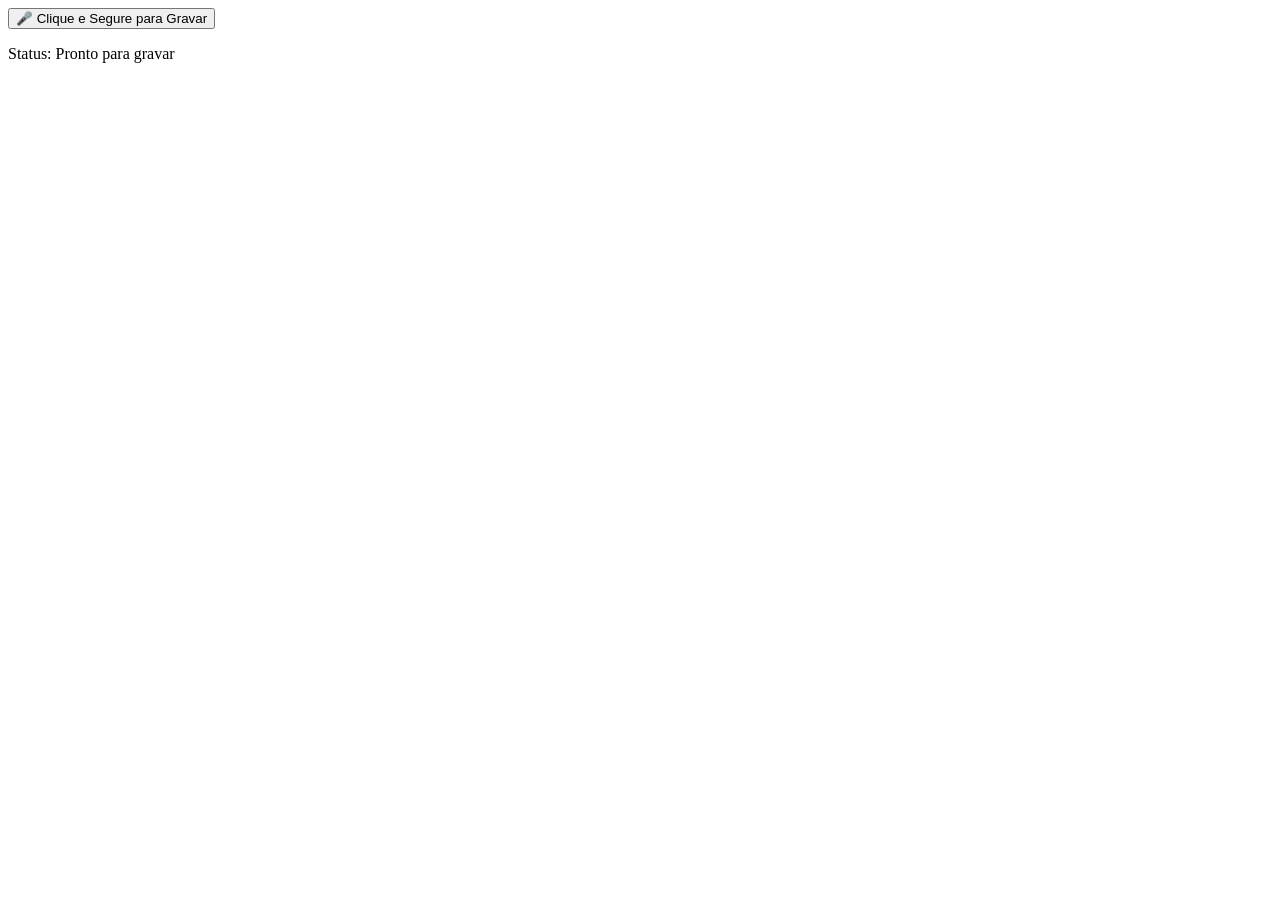
==== index.html @ cc32ca70 "Add files via upload" ====
<!DOCTYPE html>
<html lang="pt-BR">

<head>
    <meta charset="UTF-8">
    <meta name="viewport" content="width=device-width, initial-scale=1.0">

    <!-- Nome que aparece na aba do navegador -->
    <title>Simulador de Gravador de Áudio</title>

    <!-- Ícone do site -->
    <link rel="icon" type="image/png" href="img/imagem.png">

    <!-- CSS -->
    <link rel="stylesheet" href="css/style.css">
</head>

<body>

    <div class="container-gravador">

        <!-- Botão para gravar -->
        <button id="btn-gravador">
            🎤 Clique e Segure para Gravar
        </button>

        <!-- Status da gravação -->
        <p id="status-gravacao">
            Status: Pronto para gravar
        </p>

    </div>

    <script src="js/script.js"></script>

</body>

</html>
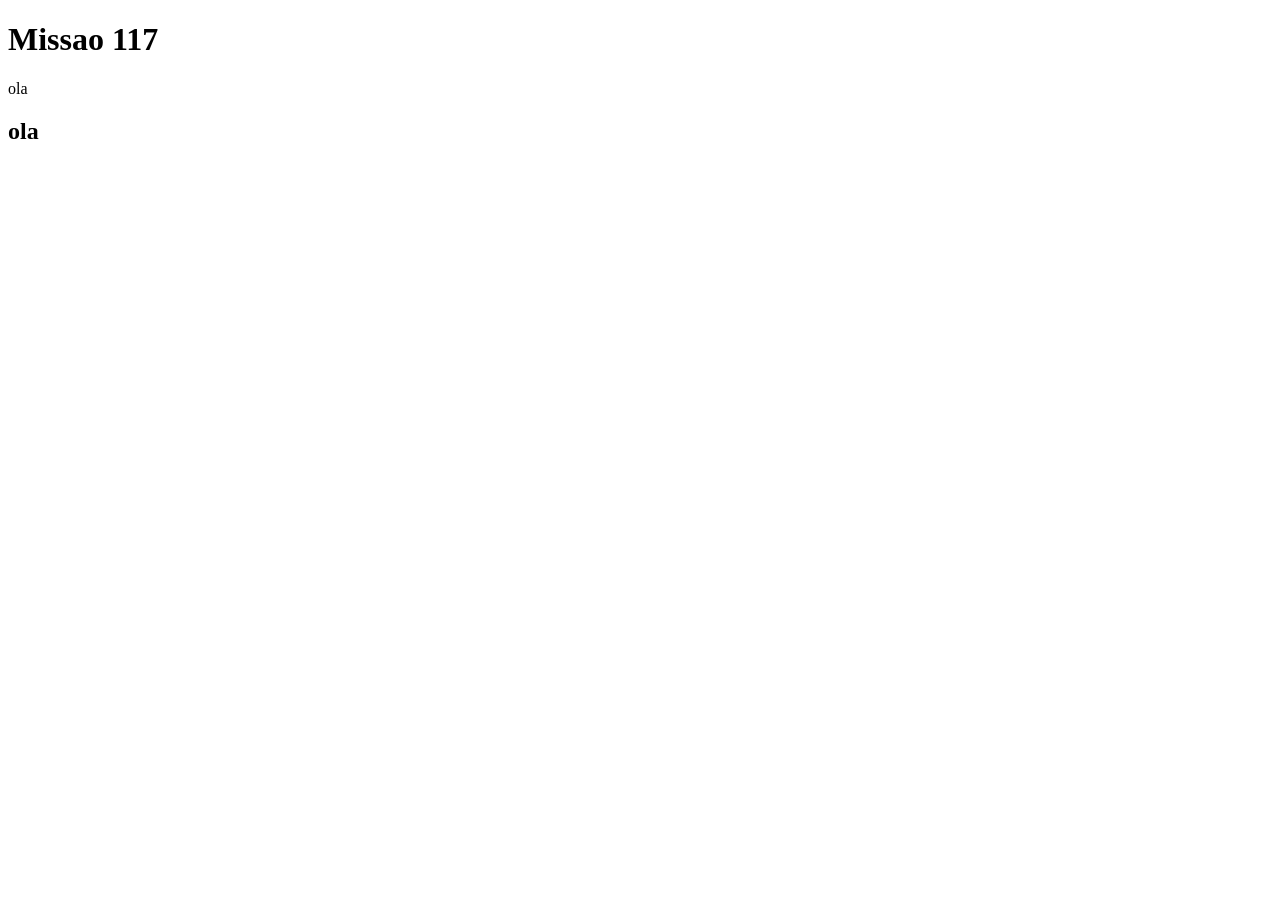
==== commit 39c6c185: "Add files via upload" ====
--- a/index.html
+++ b/index.html
@@ -1,38 +1,128 @@
 <!DOCTYPE html>
 <html lang="pt-BR">
-
 <head>
     <meta charset="UTF-8">
     <meta name="viewport" content="width=device-width, initial-scale=1.0">
 
-    <!-- Nome que aparece na aba do navegador -->
-    <title>Simulador de Gravador de Áudio</title>
+    <title>Missao 117</title>
 
-    <!-- Ícone do site -->
-    <link rel="icon" type="image/png" href="img/imagem.png">
-
-    <!-- CSS -->
-    <link rel="stylesheet" href="css/style.css">
+    <link rel="stylesheet" href="style.css">
 </head>
 
 <body>
 
-    <div class="container-gravador">
+    <header>
+        <h1>Missao 117</h1>
+        <p></p>
+    </header>
 
-        <!-- Botão para gravar -->
-        <button id="btn-gravador">
-            🎤 Clique e Segure para Gravar
-        </button>
+    <main class="produtos">
 
-        <!-- Status da gravação -->
-        <p id="status-gravacao">
-            Status: Pronto para gravar
-        </p>
+        <div class="container">
 
-    </div>
+            <!-- Card 1 -->
+            <div class="card">
+                
+                <div class="card-conteudo">
+                
 
-    <script src="js/script.js"></script>
+                    <p>ola </p>
+                   
+                </div>
+            </div>
+
+            <!-- Card 2 -->
+            <div class="card">
+                
+                <div class="card-conteudo">
+                    <h2>ola </h2>
+                    <p></p>
+                   
+                </div>
+            </div>
+
+            <!-- Card 3 -->
+            <div class="card">
+                
+                <div class="card-conteudo">
+                    <h2></h2>
+                    <p></p>
+                   
+                </div>
+            </div>
+
+            <!-- Card 4 -->
+            <div class="card">
+                
+                <div class="card-conteudo">
+                    <h2></h2>
+                    <p></p>
+                    
+                </div>
+            </div>
+
+            <!-- Card 5 -->
+            <div class="card">
+                
+                <div class="card-conteudo">
+                    <h2></h2>
+                    <p></p>
+                   
+                </div>
+            </div>
+
+            <!-- Card 6 -->
+            <div class="card">
+                
+                <div class="card-conteudo">
+                    <h2></h2>
+                    <p></p>
+                   
+                </div>
+            </div>
+
+            <!-- Card 7 -->
+            <div class="card">
+                
+                <div class="card-conteudo">
+                    <h2></h2>
+                    <p></p>
+                    
+                </div>
+            </div>
+
+            <!-- Card 8 -->
+            <div class="card">
+                
+                <div class="card-conteudo">
+                    <h2></h2>
+                    <p></p>
+                    
+                </div>
+            </div>
+
+            <!-- Card 9 -->
+            <div class="card">
+                
+                <div class="card-conteudo">
+                    <h2></h2>
+                    <p></p>
+            </div>
+
+            <!-- Card 10 -->
+            <div class="card">
+               
+                <div class="card-conteudo">
+                    <h2></h2>
+                    <p></p>
+                    
+                  
+                </div>
+            </div>
+
+        </div>
+
+    </main>
 
 </body>
-
 </html>
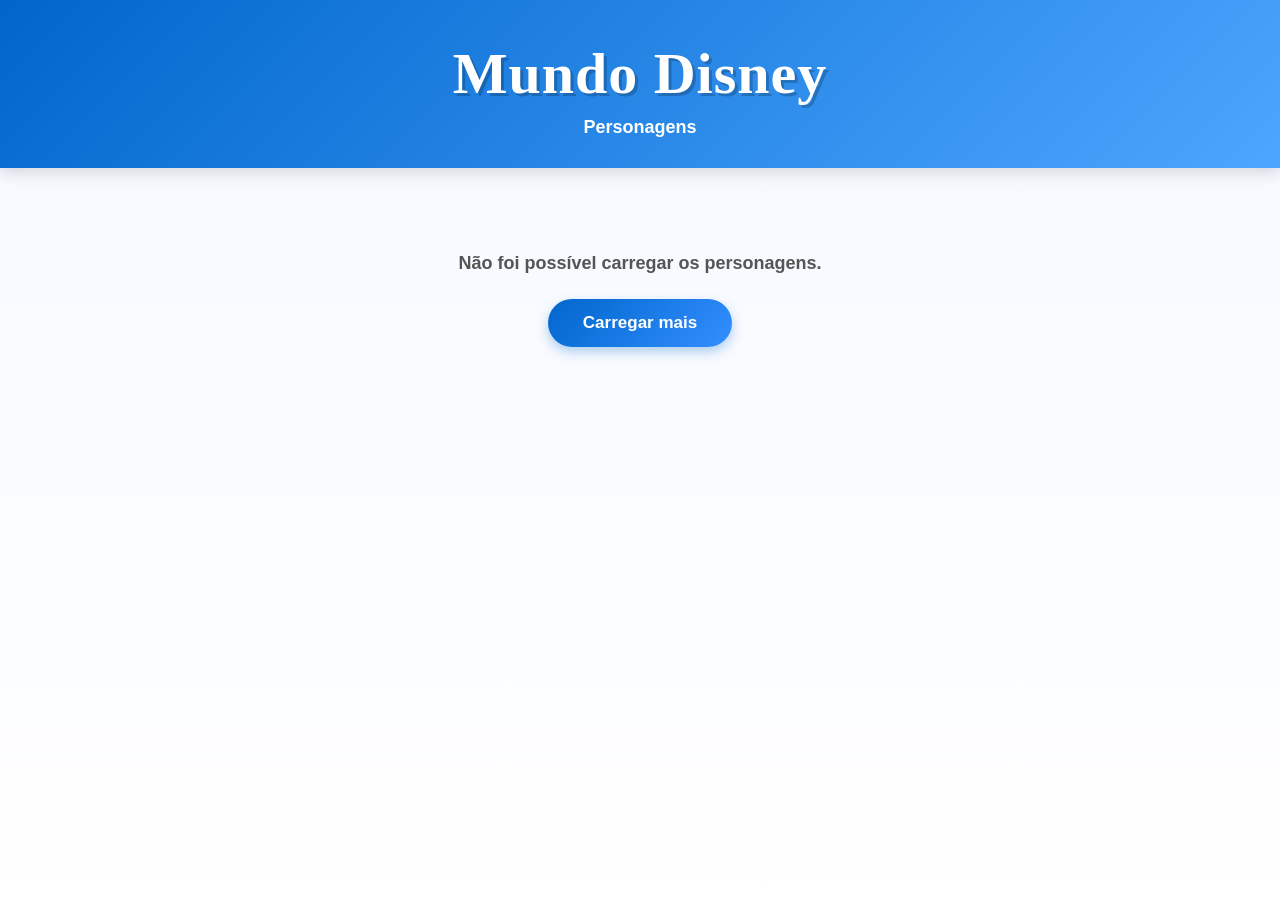
==== commit 1bd3c351: "Add files via upload" ====
--- a/index.html
+++ b/index.html
@@ -1,128 +1,62 @@
 <!DOCTYPE html>
+
 <html lang="pt-BR">
+
 <head>
+
     <meta charset="UTF-8">
     <meta name="viewport" content="width=device-width, initial-scale=1.0">
+    <title>Personagens Disney</title>
+    <link rel="stylesheet" href="css/style.css">
 
-    <title>Missao 117</title>
+</head>
 
-    <link rel="stylesheet" href="style.css">
-</head>
+
 
 <body>
 
+
+
     <header>
-        <h1>Missao 117</h1>
-        <p></p>
+
+        <h1>Mundo Disney</h1>
+
+        <p>Personagens</p>
+
     </header>
 
-    <main class="produtos">
 
-        <div class="container">
 
-            <!-- Card 1 -->
-            <div class="card">
-                
-                <div class="card-conteudo">
-                
+    <main>
 
-                    <p>ola </p>
-                   
-                </div>
-            </div>
 
-            <!-- Card 2 -->
-            <div class="card">
-                
-                <div class="card-conteudo">
-                    <h2>ola </h2>
-                    <p></p>
-                   
-                </div>
-            </div>
 
-            <!-- Card 3 -->
-            <div class="card">
-                
-                <div class="card-conteudo">
-                    <h2></h2>
-                    <p></p>
-                   
-                </div>
-            </div>
+        <section id="characters" class="characters"></section>
 
-            <!-- Card 4 -->
-            <div class="card">
-                
-                <div class="card-conteudo">
-                    <h2></h2>
-                    <p></p>
-                    
-                </div>
-            </div>
 
-            <!-- Card 5 -->
-            <div class="card">
-                
-                <div class="card-conteudo">
-                    <h2></h2>
-                    <p></p>
-                   
-                </div>
-            </div>
 
-            <!-- Card 6 -->
-            <div class="card">
-                
-                <div class="card-conteudo">
-                    <h2></h2>
-                    <p></p>
-                   
-                </div>
-            </div>
+        <p id="mensagem"></p>
 
-            <!-- Card 7 -->
-            <div class="card">
-                
-                <div class="card-conteudo">
-                    <h2></h2>
-                    <p></p>
-                    
-                </div>
-            </div>
 
-            <!-- Card 8 -->
-            <div class="card">
-                
-                <div class="card-conteudo">
-                    <h2></h2>
-                    <p></p>
-                    
-                </div>
-            </div>
 
-            <!-- Card 9 -->
-            <div class="card">
-                
-                <div class="card-conteudo">
-                    <h2></h2>
-                    <p></p>
-            </div>
+        <button id="botaoCarregar">
 
-            <!-- Card 10 -->
-            <div class="card">
-               
-                <div class="card-conteudo">
-                    <h2></h2>
-                    <p></p>
-                    
-                  
-                </div>
-            </div>
+            Carregar mais
 
-        </div>
+        </button>
+
+
 
     </main>
 
+
+
+    <script src="js/script.js"></script>
+
+
+
 </body>
+
+
+
 </html>
--- a/css/style.css
+++ b/css/style.css
@@ -0,0 +1,237 @@
+/* ========================================
+   MUNDO DISNEY
+   CSS COMPLETO
+======================================== */
+
+/* ---------- CONFIGURAÇÕES GERAIS ---------- */
+
+* {
+    margin: 0;
+    padding: 0;
+    box-sizing: border-box;
+}
+
+body {
+    font-family: Arial, sans-serif;
+    background: linear-gradient(180deg, #f4f8ff 0%, #ffffff 100%);
+    color: #222;
+    min-height: 100vh;
+}
+
+
+/* ---------- FONTE ESTILO DISNEY ---------- */
+
+/* 
+   Coloque sua fonte dentro de:
+   fontes/waltograph.ttf
+*/
+
+@font-face {
+    font-family: "Waltograph";
+    src: url("fontes/waltograph.ttf") format("truetype");
+    font-weight: normal;
+    font-style: normal;
+}
+
+
+/* ---------- CABEÇALHO ---------- */
+
+header {
+    text-align: center;
+    padding: 40px 20px 30px;
+    background: linear-gradient(135deg, #0066cc, #4da6ff);
+    color: white;
+    box-shadow: 0 4px 15px rgba(0, 0, 0, 0.15);
+}
+
+header h1 {
+    font-family: "Waltograph", "Pacifico", cursive;
+    font-size: 58px;
+    letter-spacing: 1px;
+    margin-bottom: 10px;
+    text-shadow: 3px 3px 0 rgba(0, 0, 0, 0.2);
+}
+
+header p {
+    font-size: 18px;
+    font-weight: bold;
+}
+
+
+/* ---------- CONTAINER ---------- */
+
+.container {
+    width: 90%;
+    max-width: 1200px;
+    margin: 0 auto;
+}
+
+
+/* ---------- MENSAGEM ---------- */
+
+#mensagem {
+    text-align: center;
+    margin: 25px 0;
+    font-size: 18px;
+    font-weight: bold;
+    color: #555;
+}
+
+
+/* ---------- GRID DOS PERSONAGENS ---------- */
+
+#characters {
+    display: grid;
+    grid-template-columns: repeat(3, 1fr);
+    gap: 25px;
+    padding: 20px 0 40px;
+}
+
+
+/* ---------- CARD ---------- */
+
+.card {
+    background-color: white;
+    border-radius: 18px;
+    overflow: hidden;
+    box-shadow: 0 5px 15px rgba(0, 0, 0, 0.12);
+    transition: transform 0.3s ease, box-shadow 0.3s ease;
+    border: 1px solid #e5e5e5;
+}
+
+.card:hover {
+    transform: translateY(-8px);
+    box-shadow: 0 12px 25px rgba(0, 0, 0, 0.18);
+}
+
+
+/* ---------- IMAGEM DO CARD ---------- */
+
+.card img {
+    width: 100%;
+    height: 250px;
+    object-fit: contain;
+    display: block;
+    background: #f5f8ff;
+    padding: 15px;
+}
+
+
+/* ---------- CONTEÚDO DO CARD ---------- */
+
+.card-content {
+    padding: 20px;
+    text-align: center;
+}
+
+.card h2 {
+    font-family: "Waltograph", "Pacifico", cursive;
+    color: #0066cc;
+    font-size: 28px;
+    margin-bottom: 10px;
+}
+
+.card p {
+    color: #666;
+    font-size: 15px;
+    line-height: 1.5;
+}
+
+
+/* ---------- BOTÃO ---------- */
+
+#botaoCarregar {
+    display: block;
+    margin: 10px auto 40px;
+    padding: 14px 35px;
+    border: none;
+    border-radius: 30px;
+    background: linear-gradient(135deg, #0066cc, #338fff);
+    color: white;
+    font-size: 17px;
+    font-weight: bold;
+    cursor: pointer;
+    transition: 0.3s ease;
+    box-shadow: 0 5px 12px rgba(0, 102, 204, 0.3);
+}
+
+#botaoCarregar:hover {
+    transform: scale(1.05);
+    background: linear-gradient(135deg, #0052a3, #1f7de0);
+}
+
+#botaoCarregar:disabled {
+    opacity: 0.6;
+    cursor: not-allowed;
+    transform: none;
+}
+
+
+/* ---------- RODAPÉ ---------- */
+
+footer {
+    background: #0066cc;
+    color: white;
+    text-align: center;
+    padding: 20px;
+    margin-top: 20px;
+}
+
+footer p {
+    font-size: 14px;
+}
+
+
+/* ---------- RESPONSIVIDADE ---------- */
+
+/* Tablets */
+
+@media (max-width: 900px) {
+
+    #characters {
+        grid-template-columns: repeat(2, 1fr);
+    }
+
+    header h1 {
+        font-size: 48px;
+    }
+}
+
+
+/* Celulares */
+
+@media (max-width: 600px) {
+
+    header {
+        padding: 30px 15px;
+    }
+
+    header h1 {
+        font-size: 40px;
+    }
+
+    header p {
+        font-size: 15px;
+    }
+
+    .container {
+        width: 92%;
+    }
+
+    #characters {
+        grid-template-columns: 1fr;
+        gap: 20px;
+    }
+
+    .card img {
+        height: 230px;
+    }
+
+    .card h2 {
+        font-size: 25px;
+    }
+
+    #botaoCarregar {
+        width: 90%;
+    }
+}
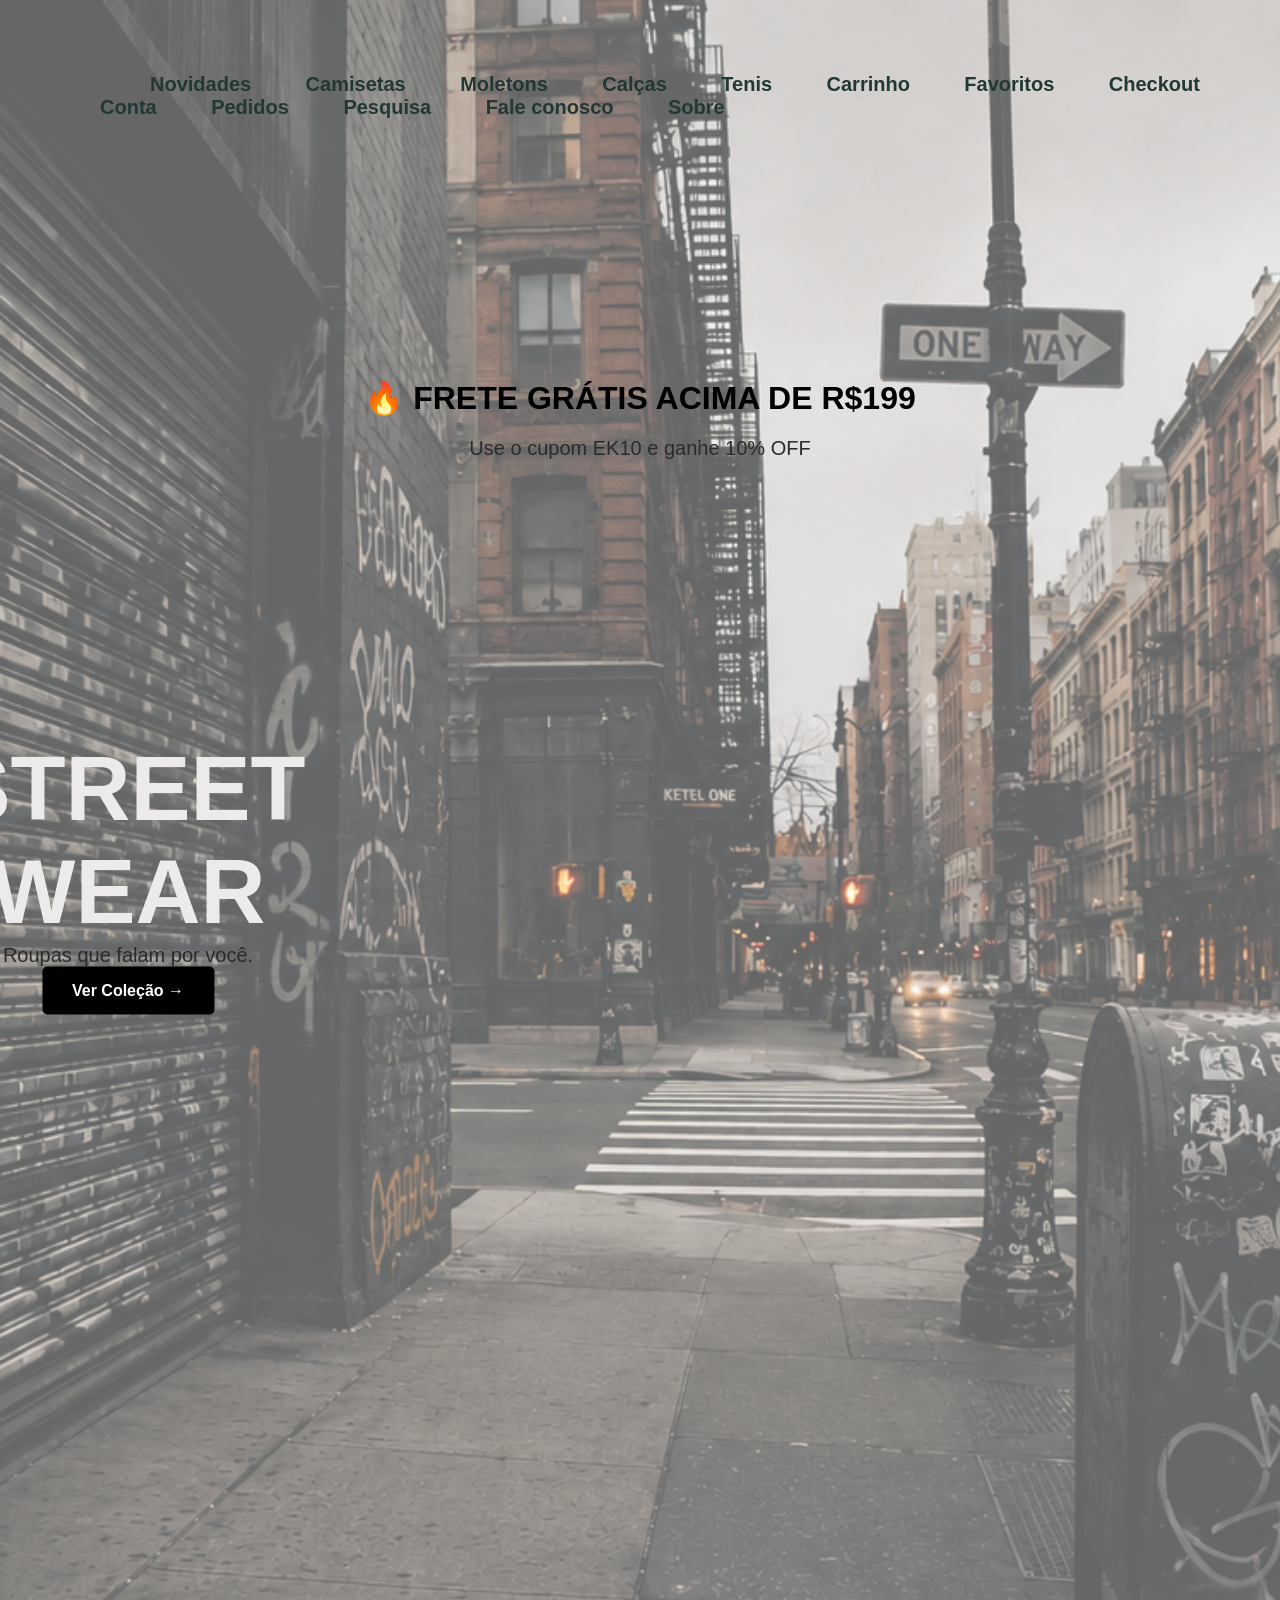
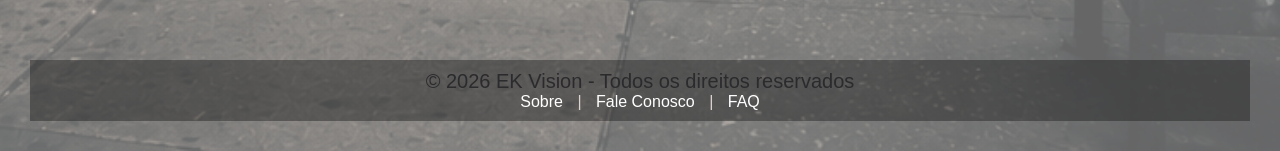
==== commit 0d01ac77: "Add files via upload" ====
--- a/index.html
+++ b/index.html
@@ -1,62 +1,168 @@
 <!DOCTYPE html>
-
-<html lang="pt-BR">
+<html lang="pt-br">
 
 <head>
+    <!-- Configuração de caracteres -->
+    <meta charset="UTF-8">
 
-    <meta charset="UTF-8">
+    <!-- Deixa o site responsivo em celulares -->
     <meta name="viewport" content="width=device-width, initial-scale=1.0">
-    <title>Personagens Disney</title>
+
+    <!-- Ícone da aba do navegador -->
+    <link rel="icon" type="image/png" sizes="32x32" href="img/favicon.png">
+
+    <!-- Arquivo CSS principal -->
     <link rel="stylesheet" href="css/style.css">
 
-</head>
+    <!-- Fonte Poppins do Google Fonts -->
+    <link href="https://fonts.googleapis.com/css2?family=Poppins:wght@400;600;700&display=swap" rel="stylesheet">
+
+    <!-- Ícone do site -->
+    <link rel="manifest" href="manifest.json">
+    <link rel="icon" href="img/imagem.png" type="image/png">
+    <link rel="apple-touch-icon" href="img/imagem.png">
+    <meta name="theme-color" content="#000000">
 
 
+    <!-- Título da página -->
+    <title>Ek vision</title>
+</head>
 
 <body>
 
-
-
+    <!-- Cabeçalho do site -->
     <header>
 
-        <h1>Mundo Disney</h1>
+        <nav>
 
-        <p>Personagens</p>
+            <!-- Este <a> está vazio e pode ser removido -->
+            <a>
+
+                <!-- Menu de navegação -->
+                <nav class="menu">
+
+                    <!-- Links das páginas -->
+                    <a href="index.html">Novidades</a>
+                    <a href="camisetas.html">Camisetas</a>
+                    <a href="moletons.html">Moletons</a>
+                    <a href="calcas.html">Calças</a>
+                    <a href="tenis.html">Tenis</a>
+                    <a href="carrinho.html">Carrinho</a>
+                    <a href="favoritos.html">Favoritos</a>
+                    <a href="checkout.html">Checkout</a>
+                    <a href="conta.html">Conta</a>
+                    <a href="pedidos.html">Pedidos</a>
+                    <a href="pesquisa.html">Pesquisa</a>
+                    <a href="contato.html">Fale conosco</a>
+                    <a href="sobre.html">Sobre</a>
+
+                </nav>
+
+            </a>
+
+        </nav>
 
     </header>
 
-
-
+    <!-- Conteúdo principal -->
     <main>
 
+        <!-- Banner principal -->
+        <section id="novidades">
 
+            <div class="texto">
 
-        <section id="characters" class="characters"></section>
+                <!-- Título principal -->
+                <h1>STREET<br>WEAR</h1>
 
+                <!-- Slogan -->
+                <p>Roupas que falam por você.</p>
 
+                <!-- Botão -->
+                <button class="btn">Ver Coleção →</button>
 
-        <p id="mensagem"></p>
+            </div>
 
+        </section>
 
+        <!-- Seção de promoção -->
+        <section id="promo">
 
-        <button id="botaoCarregar">
+            <section class="promo">
 
-            Carregar mais
+                <h2>🔥 FRETE GRÁTIS ACIMA DE R$199</h2>
+                <p>Use o cupom EK10 e ganhe 10% OFF</p>
 
-        </button>
+            </section>
 
+            <!-- Esta div está fechando sem abrir (erro) -->
+            </div>
 
+        </section>
+
+        <!-- Seção de camisetas -->
+        <section id="camisetas">
+
+            <!-- Esta div também está fechando sem abrir (erro) -->
+            </div>
+
+        </section>
+
+        <!-- Seção de moletons -->
+        <section id="moletons">
+
+        </section>
+
+        <!-- Seção de calças -->
+        <section id="calcas">
+
+        </section>
+
+        <!-- Seção de tênis -->
+        <section id="tenis">
+
+        </section>
+
+        <!-- Seção do carrinho -->
+        <section id="carrinho">
+
+        </section>
+
+        <!-- Seção do checkout -->
+        <section id="checkout">
+
+        </section>
+
+        <!-- Seção da conta -->
+        <section id="conta">
+
+        </section>
+
+        <!-- Seção dos pedidos -->
+        <section id="pedidos">
+
+        </section>
+
+        <!-- Seção de pesquisa -->
+        <section id="pesquisa">
+
+        </section>
 
     </main>
 
+    <!-- Rodapé -->
+    <footer>
 
+        <!-- Direitos autorais -->
+        <p>© 2026 EK Vision - Todos os direitos reservados</p>
 
-    <script src="js/script.js"></script>
+        <!-- Links do rodapé -->
+        <a href="sobre.html">Sobre</a> |
+        <a href="contato.html">Fale Conosco</a> |
+        <a href="faq.html">FAQ</a>
 
-
+    </footer>
 
 </body>
 
-
-
 </html>
--- a/css/style.css
+++ b/css/style.css
@@ -1,237 +1,579 @@
-/* ========================================
-   MUNDO DISNEY
-   CSS COMPLETO
-======================================== */
-
-/* ---------- CONFIGURAÇÕES GERAIS ---------- */
-
-* {
+h1 {
+  color: rgb(236, 234, 234);
+  text-align: center;
+  font-size: 90px;
+  font-weight: 900;
+}
+h2 {
+  color: rgb(235, 231, 231);
+  text-align: center;
+  font-size: 50px;
+  font-weight: 900;
+  
+}
+h3 {
+  color: rgb(32, 28, 28);
+  text-align: center;
+  font-size: 30px;
+  font-weight: 900;
+}
+p {
+  font-size: 20px;
+  text-align: center;
+  color: rgb(43, 43, 46);
+}
+
+.texto {
+  position: absolute;
+  top: 50%;
+  left: 10%;
+  transform: translate(-50%, -50%);
+  text-align: center;
+  
+}
+.div-sua-logo {
+  position: absolute;
+  top: 10px;
+  left: 10px;
+  width: 20px;
+  height: 20px;
+}
+.logo img {
+  width: 150px;
+
+}
+/*seleto universal para aplicar estilos a todos los elementos*/
+*{
     margin: 0;
     padding: 0;
     box-sizing: border-box;
+    font-family: Arial, sans-serif;
 }
 
 body {
-    font-family: Arial, sans-serif;
-    background: linear-gradient(180deg, #f4f8ff 0%, #ffffff 100%);
-    color: #222;
+
+    position: relative;
+    margin: 0;
+    padding: 0;
     min-height: 100vh;
 }
 
-
-/* ---------- FONTE ESTILO DISNEY ---------- */
-
-/* 
-   Coloque sua fonte dentro de:
-   fontes/waltograph.ttf
-*/
-
-@font-face {
-    font-family: "Waltograph";
-    src: url("fontes/waltograph.ttf") format("truetype");
-    font-weight: normal;
-    font-style: normal;
-}
-
-
-/* ---------- CABEÇALHO ---------- */
-
-header {
-    text-align: center;
-    padding: 40px 20px 30px;
-    background: linear-gradient(135deg, #0066cc, #4da6ff);
-    color: white;
-    box-shadow: 0 4px 15px rgba(0, 0, 0, 0.15);
-}
-
-header h1 {
-    font-family: "Waltograph", "Pacifico", cursive;
-    font-size: 58px;
+body::before {
+    content: "";
+    position: absolute;
+    top: 0;
+    left: 0;
+    width: 100%;
+    height: 100%;
+    background-image: url("../img/fundo.png");
+    background-size: cover;
+    background-position: center;
+    opacity: 0.6; /* Ajuste aqui a opacidade (0 a 1) */
+    z-index: -1;
+    
+}
+header{
+    padding: 20px;
+    display: flex;
+    align-items: center;
+    justify-content: space-between; /*separa os elementos do header*/
+
+}
+nav a{
+    color: rgb(33, 56, 52);
+    text-decoration: none;/*remove o sublinhado dos links*/
+    margin-left: 50px;
+    font-weight:bold;/*deixa os links em negrito*/
+    font-family: 'Gill Sans', 'Gill Sans MT', Calibri, 'Trebuchet MS', sans-serif;
+    font-size: 20px;
+    text-align: center;
+}
+nav a:hover{
+    color: #7ecee29d;/*muda a cor do link quando o mouse passa por cima*/
+    
+}
+
+
+section{
+    padding: 60px 20px;
+    max-width: 1200px;
+    margin: 0 auto;    
+}
+section h2{
+    font-size: 32px;
+    margin-bottom: 20px;
+    color: #000;
+}
+
+
+form{
+    padding: 30px;
+    border-radius: 10px;
+     box-shadow: 0 4px 6px rgba(221, 4, 4, 0.534);
+     display: flex;
+     flex-direction: column;/*organiza os elementos em coluna*/
+      gap: 20px;
+     
+
+}
+
+
+.botoes{
+    display: flex;
+    gap: 10px;
+    padding-top: 20px;
+
+}
+button{
+    padding: 15px;
+    border: none;
+    border-radius: 5px;
+    color: white;
+    cursor: pointer;
+    font-weight: bold;
+}
+
+footer{
+    background-color: #111;
+    color: white;
+    text-align: center;
+    padding: 20px;
+}
+
+footer a{
+    color: white;
+    text-decoration: none;
+    margin: 0 10px;
+}
+
+footer a:hover{
+    color: #ff6600;
+}
+.cards{
+    display: flex;
+    justify-content: center;
+    gap: 30px;
+    flex-wrap: wrap;
+    text-align: left;
+}
+
+.card{
+    width: 250px;
+    background: #ebe8e8;
+    border-radius: 10px;
+    overflow: hidden;
+    transition: 0.3s;
+}
+
+.card:hover{
+    transform: translateY(-10px);
+}
+
+.card img{
+    width: 100%;
+    height: 300px;
+    object-fit: cover;
+}
+
+.card h3{
+    margin: 15px 0;
+}
+
+.card p{
+    margin-bottom: 20px;
+    font-weight: bold;
+}
+.categoria img{
+    width: 100%;
+    height: 350px;
+    object-fit: cover;
+    transition: 0.5s;
+}
+
+.categoria:hover img{
+    transform: scale(1.1);
+}
+
+.categoria h3{
+    bottom: 20px;
+    left: 50%;
+    
+    color: rgb(247, 241, 241);
+    font-size: 28px;
+    font-weight: bold;
+}
+
+.rodape{
+    background-color: #111;
+    color: white;
+    text-align: center;
+    padding: 40px 20px;
+    margin-top: 100px;
+}
+
+.rodape h3{
+    margin-bottom: 15px;
+}
+
+.redes{
+    margin: 20px 0;
+}
+
+.redes a{
+    color: white;
+    text-decoration: none;
+    margin: 0 15px;
+    font-size: 18px;
+}
+
+.redes a:hover{
+    color: #999;
+}
+
+.copy{
+    font-size: 14px;
+    color: #aaa;
+}
+
+
+
+
+.imagem-produto img{
+    width: 500px;
+    border-radius: 10px;
+}
+
+
+.info-produto h1{
+    font-size: 45px;
+}
+
+.info-produto h2{
+    font-size: 35px;
+}
+
+.tamanhos{
+    display: flex;
+    gap: 10px;
+    margin: 20px 0;
+}
+
+.tamanhos button{
+    padding: 10px 20px;
+    cursor: pointer;
+}
+
+.comprar{
+    background: white;
+    color: black;
+    border: none;
+    padding: 15px 30px;
+    font-size: 18px;
+    cursor: pointer;
+    border-radius: 5px;
+}
+
+
+h1{
+    text-align: center;
+}
+
+.item{
+    display: flex;
+    align-items: center;
+    justify-content: space-between;
+    background: #222;
+    padding: 20px;
+    margin: 20px auto;
+    max-width: 800px;
+    border-radius: 10px;
+}
+
+.item img{
+    width: 120px;
+    border-radius: 10px;
+}
+
+.info{
+    flex: 1;
+    margin-left: 20px;
+}
+
+button{
+    padding: 10px 20px;
+    cursor: pointer;
+}
+
+.total{
+    text-align: center;
+    margin-top: 40px;
+}
+
+.finalizar{
+    background: white;
+    color: black;
+    border: none;
+    padding: 15px 30px;
+    font-size: 18px;
+    border-radius: 5px;
+}
+.conta {
+    text-align: center;
+    padding: 30px;
+    border-radius: 10px;
+    box-shadow: 0 0 10px rgba(0,0,0,0.2);
+}
+.conta h1 {
+    margin-bottom: 20px;
+}
+.conta form {
+    display: flex;
+    flex-direction: column;
+    gap: 15px;
+    max-width: 400px;
+    margin: 0 auto;
+}
+.conta input {
+    padding: 10px;
+    border: 1px solid #ccc;
+    border-radius: 5px;
+}
+.conta button {
+    background: white;
+    color: black;
+    border: none;
+    padding: 15px 30px;
+    font-size: 18px;
+    cursor: pointer;
+    border-radius: 5px;
+}
+.voltar {
+    display: inline-block;
+    padding: 12px 25px;
+    background: linear-gradient(45deg, #000, #444);
+    color: white;
+    text-decoration: none;
+    border: 2px solid white;
+    border-radius: 30px;
+    font-weight: bold;
     letter-spacing: 1px;
-    margin-bottom: 10px;
-    text-shadow: 3px 3px 0 rgba(0, 0, 0, 0.2);
-}
-
-header p {
+}
+.pesquisa-container{
+    text-align: center;
+    padding: 100px 20px;
+}
+
+.barra-pesquisa{
+    width: 400px;
+    max-width: 90%;
+    padding: 15px;
+    border-radius: 8px;
+    border: none;
     font-size: 18px;
-    font-weight: bold;
-}
-
-
-/* ---------- CONTAINER ---------- */
-
-.container {
-    width: 90%;
-    max-width: 1200px;
-    margin: 0 auto;
-}
-
-
-/* ---------- MENSAGEM ---------- */
-
-#mensagem {
-    text-align: center;
-    margin: 25px 0;
+}
+
+.btn-pesquisa{
+    padding: 15px 25px;
+    margin-left: 10px;
+    border: none;
+    border-radius: 8px;
+    cursor: pointer;
     font-size: 18px;
-    font-weight: bold;
-    color: #555;
-}
-
-
-/* ---------- GRID DOS PERSONAGENS ---------- */
-
-#characters {
+}
+
+
+.produto h3{
+    font-size: 24px;
+    color: rgb(19, 18, 18);
+}
+
+.produto p{
+    color: rgb(209, 204, 204);
+    margin-bottom: 20px;
+    text-align: left;
+}
+
+
+.grid-container, .resultados{
     display: grid;
     grid-template-columns: repeat(3, 1fr);
-    gap: 25px;
-    padding: 20px 0 40px;
-}
-
-
-/* ---------- CARD ---------- */
-
-.card {
-    background-color: white;
-    border-radius: 18px;
-    overflow: hidden;
-    box-shadow: 0 5px 15px rgba(0, 0, 0, 0.12);
-    transition: transform 0.3s ease, box-shadow 0.3s ease;
-    border: 1px solid #e5e5e5;
-}
-
-.card:hover {
-    transform: translateY(-8px);
-    box-shadow: 0 12px 25px rgba(0, 0, 0, 0.18);
-}
-
-
-/* ---------- IMAGEM DO CARD ---------- */
-
-.card img {
+    gap: 5px;
+    width: 50%;
+    margin: 40px auto;
+}
+
+.card,.produto{
+    background: #fff;
+    border-radius: 10px;
+    padding: 15px;
+    text-align: center;
+    box-shadow: 0 4px 10px rgba(0,0,0,0.1);
+}
+
+.card img,.produto img{
     width: 100%;
-    height: 250px;
-    object-fit: contain;
+    height: 300px;
+    object-fit: cover;
+    border-radius: 10px;
+}
+
+.card:hover{
+    transform: translateY(-5px);
+    transition: 0.3s;
+}
+
+
+
+
+section{
+    padding: 60px 20px;
+    max-width: 1200px;
+    margin: 0 auto;    
+}
+section h2{
+    font-size: 32px;
+    margin-bottom: 20px;
+    color: #000;
+}
+
+
+
+form{
+    background-color: #f0f0f0;
+    padding: 30px;
+    border-radius: 10px;
+     box-shadow: 0 4px 6px rgba(221, 4, 4, 0.534);
+     display: flex;
+     flex-direction: column;/*organiza os elementos em coluna*/
+      gap: 20px;
+     
+
+}
+input,textarea{
+    padding: 15px;
+    border: 1px solid rgb(223, 220, 220);
+    border-radius: 5px;
+}
+textarea{
+    min-height: 120px;
+    resize: vertical;
+}
+.botoes{
+    display: flex;
+    gap: 10px;
+    padding-top: 20px;
+
+}
+button{
+    padding: 15px;
+    border: none;
+    border-radius: 5px;
+    color: white;
+    cursor: pointer;
+    font-weight: bold;
+}
+#btnLimpa{
+    background-color: rgb(245, 20, 4);
+}
+#btnEnviar{
+    background-color: rgb(4, 255, 171);
+}
+footer{
+    background-color: #1d1c1c6e;
+    color: rgb(219, 210, 210);;
+    text-align: center;
+    padding: 10px;
+}
+.sobre{
+    max-width: 900px;
+    margin: 100px auto;
+    padding: 40px;
+    background: rgba(0,0,0,0.7);
+    border-radius: 15px;
+    text-align: center;
+}
+
+.sobre h1{
+    color: white;
+    font-size: 60px;
+    margin-bottom: 30px;
+}
+
+.sobre p{
+    color: white;
+    font-size: 22px;
+    line-height: 1.8;
+    margin-bottom: 20px;
+}
+
+.btn-voltar{
+    display: inline-block;
+    margin-top: 20px;
+    padding: 15px 30px;
+    background: white;
+    color: black;
+    text-decoration: none;
+    border-radius: 8px;
+    font-weight: bold;
+}
+
+.btn-voltar:hover{
+    transform: scale(1.05);
+    transition: 0.3s;
+}
+.faq{
+    text-align: center;
+    border-radius: 10px;
+    height: 500px;
+    color: #f0ecec;
+    font-family: 'Franklin Gothic Medium', 'Arial Narrow', Arial, sans-serif;
+
+}
+.card-favorito {
+    text-align: center;
+}
+
+.card-favorito img {
+    width: 150px;
+    height: 150px;
+    object-fit: cover;
     display: block;
-    background: #f5f8ff;
-    padding: 15px;
-}
-
-
-/* ---------- CONTEÚDO DO CARD ---------- */
-
-.card-content {
-    padding: 20px;
-    text-align: center;
-}
-
-.card h2 {
-    font-family: "Waltograph", "Pacifico", cursive;
-    color: #0066cc;
+    margin: 0 auto;
+}
+body{
+    font-family: Arial, sans-serif;
+    padding: 30px;
+}
+
+
+.info{
+    flex: 1;
+}
+
+h1{
+    margin-top: 0;
+}
+
+.preco{
+    color: green;
     font-size: 28px;
-    margin-bottom: 10px;
-}
-
-.card p {
-    color: #666;
-    font-size: 15px;
-    line-height: 1.5;
-}
-
-
-/* ---------- BOTÃO ---------- */
-
-#botaoCarregar {
-    display: block;
-    margin: 10px auto 40px;
-    padding: 14px 35px;
-    border: none;
-    border-radius: 30px;
-    background: linear-gradient(135deg, #0066cc, #338fff);
-    color: white;
-    font-size: 17px;
-    font-weight: bold;
-    cursor: pointer;
-    transition: 0.3s ease;
-    box-shadow: 0 5px 12px rgba(0, 102, 204, 0.3);
-}
-
-#botaoCarregar:hover {
-    transform: scale(1.05);
-    background: linear-gradient(135deg, #0052a3, #1f7de0);
-}
-
-#botaoCarregar:disabled {
-    opacity: 0.6;
-    cursor: not-allowed;
-    transform: none;
-}
-
-
-/* ---------- RODAPÉ ---------- */
-
-footer {
-    background: #0066cc;
-    color: white;
-    text-align: center;
-    padding: 20px;
-    margin-top: 20px;
-}
-
-footer p {
-    font-size: 14px;
-}
-
-
-/* ---------- RESPONSIVIDADE ---------- */
-
-/* Tablets */
-
-@media (max-width: 900px) {
-
-    #characters {
-        grid-template-columns: repeat(2, 1fr);
-    }
-
-    header h1 {
-        font-size: 48px;
-    }
-}
-
-
-/* Celulares */
-
-@media (max-width: 600px) {
-
-    header {
-        padding: 30px 15px;
-    }
-
-    header h1 {
-        font-size: 40px;
-    }
-
-    header p {
-        font-size: 15px;
-    }
-
-    .container {
-        width: 92%;
-    }
-
-    #characters {
-        grid-template-columns: 1fr;
-        gap: 20px;
-    }
-
-    .card img {
-        height: 230px;
-    }
-
-    .card h2 {
-        font-size: 25px;
-    }
-
-    #botaoCarregar {
-        width: 90%;
-    }
-}+    font-weight: bold;
+}
+
+.descricao{
+    margin: 20px 0;
+}
+
+button{
+    background: black;
+    color: white;
+    border: none;
+    padding: 15px 30px;
+    border-radius: 5px;
+    cursor: pointer;
+    font-size: 16px;
+}
+
+button:hover{
+    background: #333;
+}
